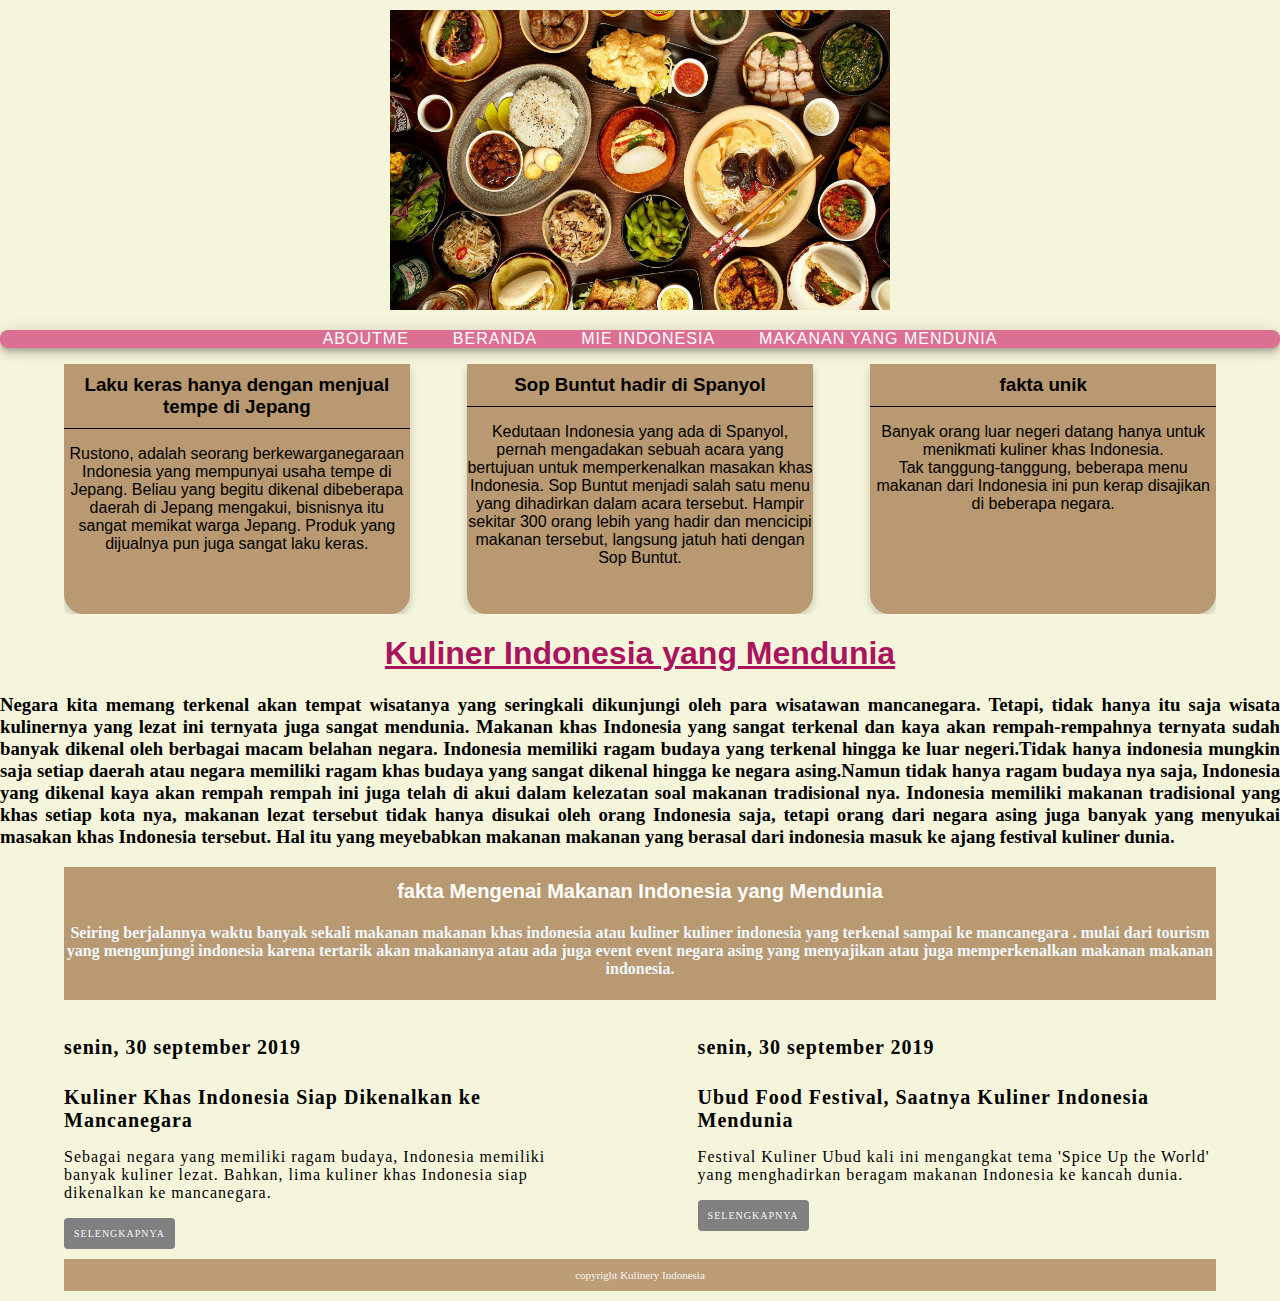
==== index.html @ 51ffa84a "Add files via upload" ====
<!DOCTYPE html>
<html lang="en">
    <head>
        <meta charset="UTF-8">
        <meta name="viewport" content="width=device-width, initial-scale=1.0">
        <meta http-equiv="X-UA-Compatible" content="ie=edge">
        <title>kuliner indonesia mendunia </title>
        <!--menggunakan dokumen style-begin-->
        <link rel="stylesheet" href="style/main.css"> 
        <!-- menggunakan dokumen style-end-->
    </head>
    <body>

        <!-- header - BEGIN -->
        <!-- logo - begin -->
        <div class="container logo">
        <img src="image/makanan-khas.jpg" title="kuliner indonesia" alt="kuliner indonesia" height="300" width="500">
        </div>
       
        <!-- HEADER - END -->
        <!-- logo - end -->

       
        <!-- menu link - begin -->
        <ul class="menu-header">
            <li><a href="aboutme.html">aboutme</a></li>
            <li><a href="index.html">beranda</a></li>
            <li><a href="mie indonesia.html">mie indonesia</a></li>
            <li><a href="masakan.html">makanan yang mendunia</a></li>
        </ul>
        
         <!-- menu link - END -->

        

         <!-- MAIN content - begin-->
        
        <div class="container cardflex">
                <div class="cardhome">
                    <div class="cardhead">
                       <h3>Laku keras hanya dengan menjual tempe di Jepang</h3> 
                    </div>
                    <div class="cardbody">
                        <p>Rustono, adalah seorang berkewarganegaraan Indonesia yang mempunyai usaha tempe di Jepang. 
                        Beliau yang begitu dikenal dibeberapa daerah di Jepang mengakui, bisnisnya itu sangat memikat warga Jepang. Produk yang dijualnya pun juga sangat laku keras.</p>
                    </div>
                </div>
            
                <div class="cardhome">
                    <div class="cardhead">
                        <h3>Sop Buntut hadir di Spanyol</h3> 
                    </div>
                    <div class="cardbody">
                        <p>Kedutaan Indonesia yang ada di Spanyol, pernah mengadakan sebuah acara yang bertujuan untuk memperkenalkan masakan khas Indonesia.
                        Sop Buntut menjadi salah satu menu yang dihadirkan dalam acara tersebut. Hampir sekitar 300 orang lebih yang hadir dan mencicipi makanan tersebut, langsung jatuh hati dengan Sop Buntut.</p>
                    </div>
                </div>
    
                <div class="cardhome">
                    <div class="cardhead">
                        <h3>fakta unik  </h3> 
                    </div>
                    <div class="cardbody">
                        <p>Banyak orang luar negeri datang hanya untuk menikmati kuliner khas Indonesia.
                        <br>
                        Tak tanggung-tanggung, beberapa menu makanan dari Indonesia ini pun kerap disajikan di beberapa negara.</p>
                    </div>
                </div>
            </div>
        
            <!-- main content - end -->



         <!-- main - begin -->
        
         <!-- header - BEGIN --> 

        <h1>
          Kuliner Indonesia yang Mendunia
        </h1>
        <h3>
            Negara kita memang terkenal akan tempat wisatanya yang seringkali dikunjungi oleh para wisatawan mancanegara. Tetapi, tidak hanya itu saja wisata kulinernya 
            yang lezat ini ternyata juga sangat mendunia. Makanan khas Indonesia yang sangat terkenal dan kaya akan rempah-rempahnya ternyata sudah banyak dikenal oleh berbagai macam belahan negara.
            Indonesia memiliki ragam budaya yang terkenal hingga ke luar negeri.Tidak hanya indonesia mungkin saja setiap daerah atau negara memiliki ragam khas budaya yang sangat 
            dikenal hingga ke negara asing.Namun tidak hanya ragam budaya nya saja, Indonesia yang dikenal kaya akan rempah rempah ini juga telah di akui dalam kelezatan soal makanan tradisional nya.
            Indonesia memiliki makanan tradisional yang khas setiap kota nya, makanan lezat tersebut tidak hanya disukai oleh orang Indonesia saja, tetapi orang dari negara asing juga 
            banyak yang menyukai masakan khas Indonesia tersebut. Hal itu yang meyebabkan makanan makanan yang berasal dari indonesia masuk ke ajang festival kuliner dunia.
        </h3>
        <!-- main - end -->

        <!--news  - begin-->
        <div class="container section">
            <h1>fakta Mengenai Makanan Indonesia yang Mendunia</h1>
            <h4>
                Seiring berjalannya waktu banyak sekali makanan makanan khas indonesia atau kuliner kuliner indonesia yang terkenal sampai ke mancanegara . mulai dari tourism yang mengunjungi indonesia karena tertarik akan makananya atau ada juga 
                event event negara asing yang menyajikan atau juga memperkenalkan makanan makanan indonesia.

            </h4>
        </div>
        <div class="container cardflex">
            <div class="news-item">
                <h4>senin, 30 september 2019</h4>
                <h2 >Kuliner Khas Indonesia Siap Dikenalkan ke Mancanegara</h2>
                <p>
                Sebagai negara yang memiliki ragam budaya, Indonesia memiliki banyak kuliner lezat. Bahkan, lima kuliner khas Indonesia siap dikenalkan ke mancanegara.
                </p>
                <a href="#">selengkapnya</a>
            </div>

            <div class="news-item">
                <h4>senin, 30 september 2019</h4>
                <h2> Ubud Food Festival, Saatnya Kuliner Indonesia Mendunia
                </h2>
                <p>
                Festival Kuliner Ubud kali ini mengangkat tema 'Spice Up the World' yang menghadirkan beragam makanan Indonesia ke kancah dunia.
                </p>
                <a href="#">selengkapnya</a>
            </div>

            
        </div>

        <!--footer-begin -->
        
        <div class="container footer">
            copyright Kulinery Indonesia 
        </div>
        <!--footer-end-->
           
              

    </body>
</html>
---- style/main.css ----
/* style untuk selectror - body */ 
body {
    background-color:beige;
    margin: 0px;
}

/* style untuk heading - begin */
h1{
   color: rgb(170, 19, 94); 
   font-family: 'Franklin Gothic Medium', 'Arial Narrow', Arial, sans-serif;
   text-decoration: underline;
   text-align: center;
}
h3{
    font-family:Cambria, Cochin, Georgia, Times, 'Times New Roman', serif;
    text-align: justify;
}
/*style untuk heading - END */

/*style untuk link - BEGIN */
a:link {
    color: aqua;
}
a:hover {
    color: aquamarine;
}
a:visited  {
    color: royalblue;
}
/*style untuk link - end */

/*style berbentuk class - begind */
.container {
    background-color:none;
    margin:10px auto;
    overflow: auto;
    width: 90%;
}
.logo {
    text-align:center;
}

/*menu header- begin */
.menu-header {
    background-color: palevioletred;
    text-align: center;
    border-radius: 8px;
    box-shadow:
        0 3px 5px -1px rgba(0, 0, 0, 0.2),
        0 6px 10px 0    rgba(0, 0, 0, 0.14),
        0 1px 18px 0   rgba(0, 0, 0, 0.12);
        
}
.menu-header li{
    display: inline-block;
}
.menu-header a{
    font-family: 'Lucida Sans', 'Lucida Sans Regular', 'Lucida Grande', 'Lucida Sans Unicode', Geneva, Verdana, sans-serif;
    text-transform: uppercase;
    color: white;
    text-decoration:none;
    padding: 10px 20px;
    letter-spacing: 1px;
}
.menu-header a:hover{
    color: yellow;
}

.logo{
    text-align: center;
}
.jumbotron{
    background-color:pink;
    border: solid 1px whitesmoke;
    border-radius: 8px; 
    height: 300px;
}
.jumbotron h1{
    margin: 20px 40px;
    font-size: 24px;
    color: bisque;
}
.jumbotron h3{
    margin: 20px 40px;
    font-size: 24px;
    color: gold;
}
.footer{
    font-family: Cambria, Cochin, Georgia, Times, 'Times New Roman', serif;
    color:whitesmoke;
    background-color:rgb(189, 157, 117);
    padding: 10px 0px;
    font-size: 11px;
    text-align: center;
}
/*style berbentuk class-end*/

/*menu header-end*/

/*card home - begin*/
.cardhome{
    background-color: rgb(184, 153, 113);
    width: 30%;
    height: 250px;
    border-radius: 0px 0px 20px 20px;
    box-shadow: 0 4px 8px 0 rgba(0, 0, 0, 0.2) ;
    display: inline-block;
}
.cardhead{
    border-bottom: solid 1px black;
    padding: 10px 0px;
    text-align: center;
}
.cardhead h3{
    margin: 0px;
    text-align: center;
    font-family: 'Lucida Sans', 'Lucida Sans Regular', 'Lucida Grande', 'Lucida Sans Unicode', Geneva, Verdana, sans-serif;
    
}
.cardbody{
    padding: 0px;
    text-align: center;

}
.cardbody p {
    font-family: 'Lucida Sans', 'Lucida Sans Regular', 'Lucida Grande', 'Lucida Sans Unicode', Geneva, Verdana, sans-serif;
    font-size: 16px;
}
.cardflex{
    display: flex;
    justify-content: space-between;

}

/*card home - end*/

/*news - begin */
.news-item{
    background-color:none;
    width: 45%;
    display: inline-block;
}
.news-item h4{
    font-family: Cambria, Cochin, Georgia, Times, 'Times New Roman', serif;
    font-size: 20px;
    letter-spacing: 1px;
}
.news-item h2{
    font-family: Cambria, Cochin, Georgia, Times, 'Times New Roman', serif;
    font-size: 20px;
    letter-spacing: 1px;
}
.news-item p{
    font-family: Cambria, Cochin, Georgia, Times, 'Times New Roman', serif;
    letter-spacing: 1px;
}
.news-item a{
    display: inline-block;
    background-color: gray;
    color: aliceblue;
    padding: 10px 10px;
    border-radius: 4px;
    font-size: 10px;
    text-transform: uppercase;
    letter-spacing: 1px;
    text-decoration: none;

}
/*news - end */

.section{
    background-color: rgb(184, 153, 113);
}
.section h1{
    color:white;
    font-family:'Lucida Sans', 'Lucida Sans Regular', 'Lucida Grande', 'Lucida Sans Unicode', Geneva, Verdana, sans-serif; 
    text-decoration: none;
    font-size: 20px;
}
.section h4{
    text-align: center;
    color: aliceblue;
}
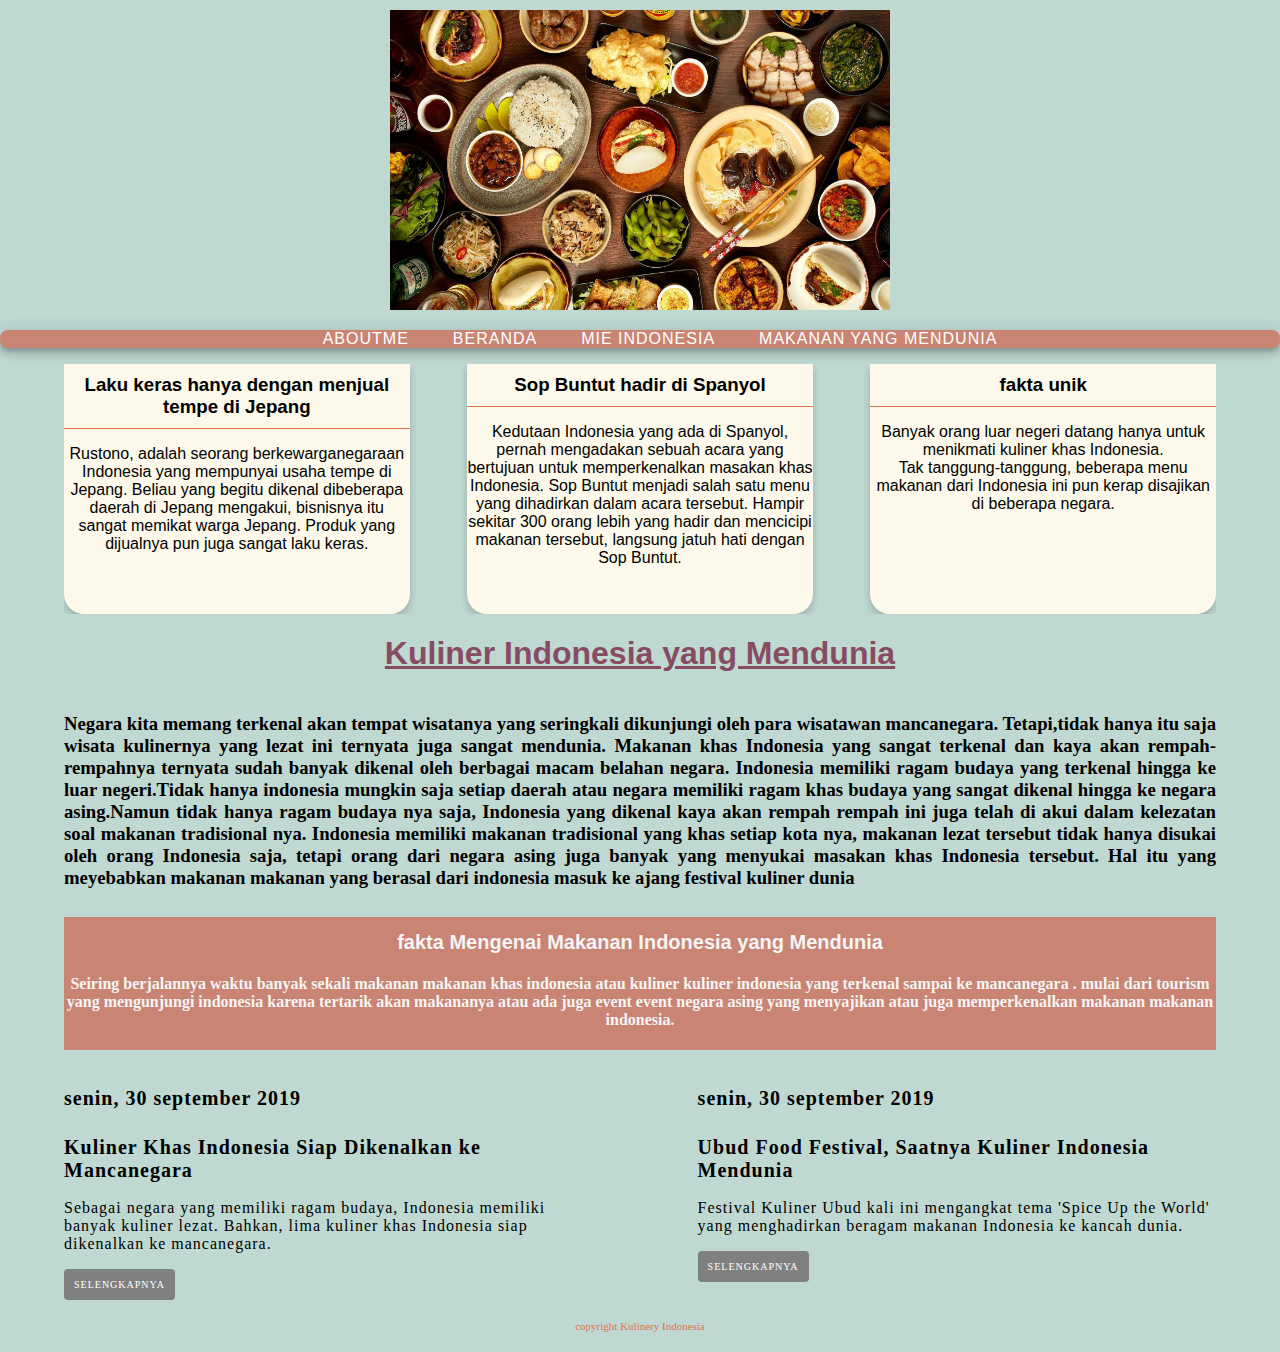
==== commit 475c5970: "Add files via upload" ====
--- a/index.html
+++ b/index.html
@@ -79,14 +79,19 @@
         <h1>
           Kuliner Indonesia yang Mendunia
         </h1>
-        <h3>
-            Negara kita memang terkenal akan tempat wisatanya yang seringkali dikunjungi oleh para wisatawan mancanegara. Tetapi, tidak hanya itu saja wisata kulinernya 
-            yang lezat ini ternyata juga sangat mendunia. Makanan khas Indonesia yang sangat terkenal dan kaya akan rempah-rempahnya ternyata sudah banyak dikenal oleh berbagai macam belahan negara.
-            Indonesia memiliki ragam budaya yang terkenal hingga ke luar negeri.Tidak hanya indonesia mungkin saja setiap daerah atau negara memiliki ragam khas budaya yang sangat 
-            dikenal hingga ke negara asing.Namun tidak hanya ragam budaya nya saja, Indonesia yang dikenal kaya akan rempah rempah ini juga telah di akui dalam kelezatan soal makanan tradisional nya.
-            Indonesia memiliki makanan tradisional yang khas setiap kota nya, makanan lezat tersebut tidak hanya disukai oleh orang Indonesia saja, tetapi orang dari negara asing juga 
-            banyak yang menyukai masakan khas Indonesia tersebut. Hal itu yang meyebabkan makanan makanan yang berasal dari indonesia masuk ke ajang festival kuliner dunia.
-        </h3>
+        <!--content -begin-->
+        <div class="container content">
+            <h3> 
+                    Negara kita memang terkenal akan tempat wisatanya yang seringkali dikunjungi oleh para wisatawan mancanegara. Tetapi,tidak hanya itu saja wisata kulinernya 
+                    yang lezat ini ternyata juga sangat mendunia. Makanan khas Indonesia yang sangat terkenal dan kaya akan rempah-rempahnya ternyata sudah banyak dikenal oleh berbagai macam belahan negara.
+                    Indonesia memiliki ragam budaya yang terkenal hingga ke luar negeri.Tidak hanya indonesia mungkin saja setiap daerah atau negara memiliki ragam khas budaya yang sangat 
+                    dikenal hingga ke negara asing.Namun tidak hanya ragam budaya nya saja, Indonesia yang dikenal kaya akan rempah rempah ini juga telah di akui dalam kelezatan soal makanan tradisional nya.
+                    Indonesia memiliki makanan tradisional yang khas setiap kota nya, makanan lezat tersebut tidak hanya disukai oleh orang Indonesia saja, tetapi orang dari negara asing juga 
+                    banyak yang menyukai masakan khas Indonesia tersebut. Hal itu yang meyebabkan makanan makanan yang berasal dari indonesia masuk ke ajang festival kuliner dunia  
+            </h3>
+        </div>
+        <!--content-end-->
+        
         <!-- main - end -->
 
         <!--news  - begin-->
--- a/style/main.css
+++ b/style/main.css
@@ -1,12 +1,12 @@
 /* style untuk selectror - body */ 
 body {
-    background-color:beige;
+    background-color:#BFD8D2;
     margin: 0px;
 }
 
 /* style untuk heading - begin */
 h1{
-   color: rgb(170, 19, 94); 
+   color: #874C62;
    font-family: 'Franklin Gothic Medium', 'Arial Narrow', Arial, sans-serif;
    text-decoration: underline;
    text-align: center;
@@ -25,7 +25,7 @@
     color: aquamarine;
 }
 a:visited  {
-    color: royalblue;
+    color: white;
 }
 /*style untuk link - end */
 
@@ -42,7 +42,7 @@
 
 /*menu header- begin */
 .menu-header {
-    background-color: palevioletred;
+    background-color:#C98474;
     text-align: center;
     border-radius: 8px;
     box-shadow:
@@ -57,20 +57,20 @@
 .menu-header a{
     font-family: 'Lucida Sans', 'Lucida Sans Regular', 'Lucida Grande', 'Lucida Sans Unicode', Geneva, Verdana, sans-serif;
     text-transform: uppercase;
-    color: white;
+    color:white;
     text-decoration:none;
     padding: 10px 20px;
     letter-spacing: 1px;
 }
 .menu-header a:hover{
-    color: yellow;
+    color: #874C62;
 }
 
 .logo{
     text-align: center;
 }
 .jumbotron{
-    background-color:pink;
+    background-color:#FEDCD2;
     border: solid 1px whitesmoke;
     border-radius: 8px; 
     height: 300px;
@@ -87,8 +87,8 @@
 }
 .footer{
     font-family: Cambria, Cochin, Georgia, Times, 'Times New Roman', serif;
-    color:whitesmoke;
-    background-color:rgb(189, 157, 117);
+    color:#DF744A;
+    background-color:none;
     padding: 10px 0px;
     font-size: 11px;
     text-align: center;
@@ -99,7 +99,8 @@
 
 /*card home - begin*/
 .cardhome{
-    background-color: rgb(184, 153, 113);
+    background-color: #fcf9ea;
+    color: black;
     width: 30%;
     height: 250px;
     border-radius: 0px 0px 20px 20px;
@@ -107,7 +108,7 @@
     display: inline-block;
 }
 .cardhead{
-    border-bottom: solid 1px black;
+    border-bottom: solid 1px #DF744A;
     padding: 10px 0px;
     text-align: center;
 }
@@ -156,8 +157,8 @@
 }
 .news-item a{
     display: inline-block;
-    background-color: gray;
-    color: aliceblue;
+    background-color: grey;;
+    color: white;
     padding: 10px 10px;
     border-radius: 4px;
     font-size: 10px;
@@ -169,15 +170,29 @@
 /*news - end */
 
 .section{
-    background-color: rgb(184, 153, 113);
+    background-color:#C98474;
 }
 .section h1{
-    color:white;
+    color:whitesmoke;
     font-family:'Lucida Sans', 'Lucida Sans Regular', 'Lucida Grande', 'Lucida Sans Unicode', Geneva, Verdana, sans-serif; 
     text-decoration: none;
     font-size: 20px;
 }
 .section h4{
     text-align: center;
-    color: aliceblue;
-}+    color:whitesmoke;
+}
+/*content-begin*/
+.content{
+    margin: 10px,20px;
+}
+content h3{
+    background-color: none;
+    margin: 10px;
+    text-align: justify;
+    font-size: 20cm;
+}
+content p{
+    margin: 10px;
+}
+/*content - end*/
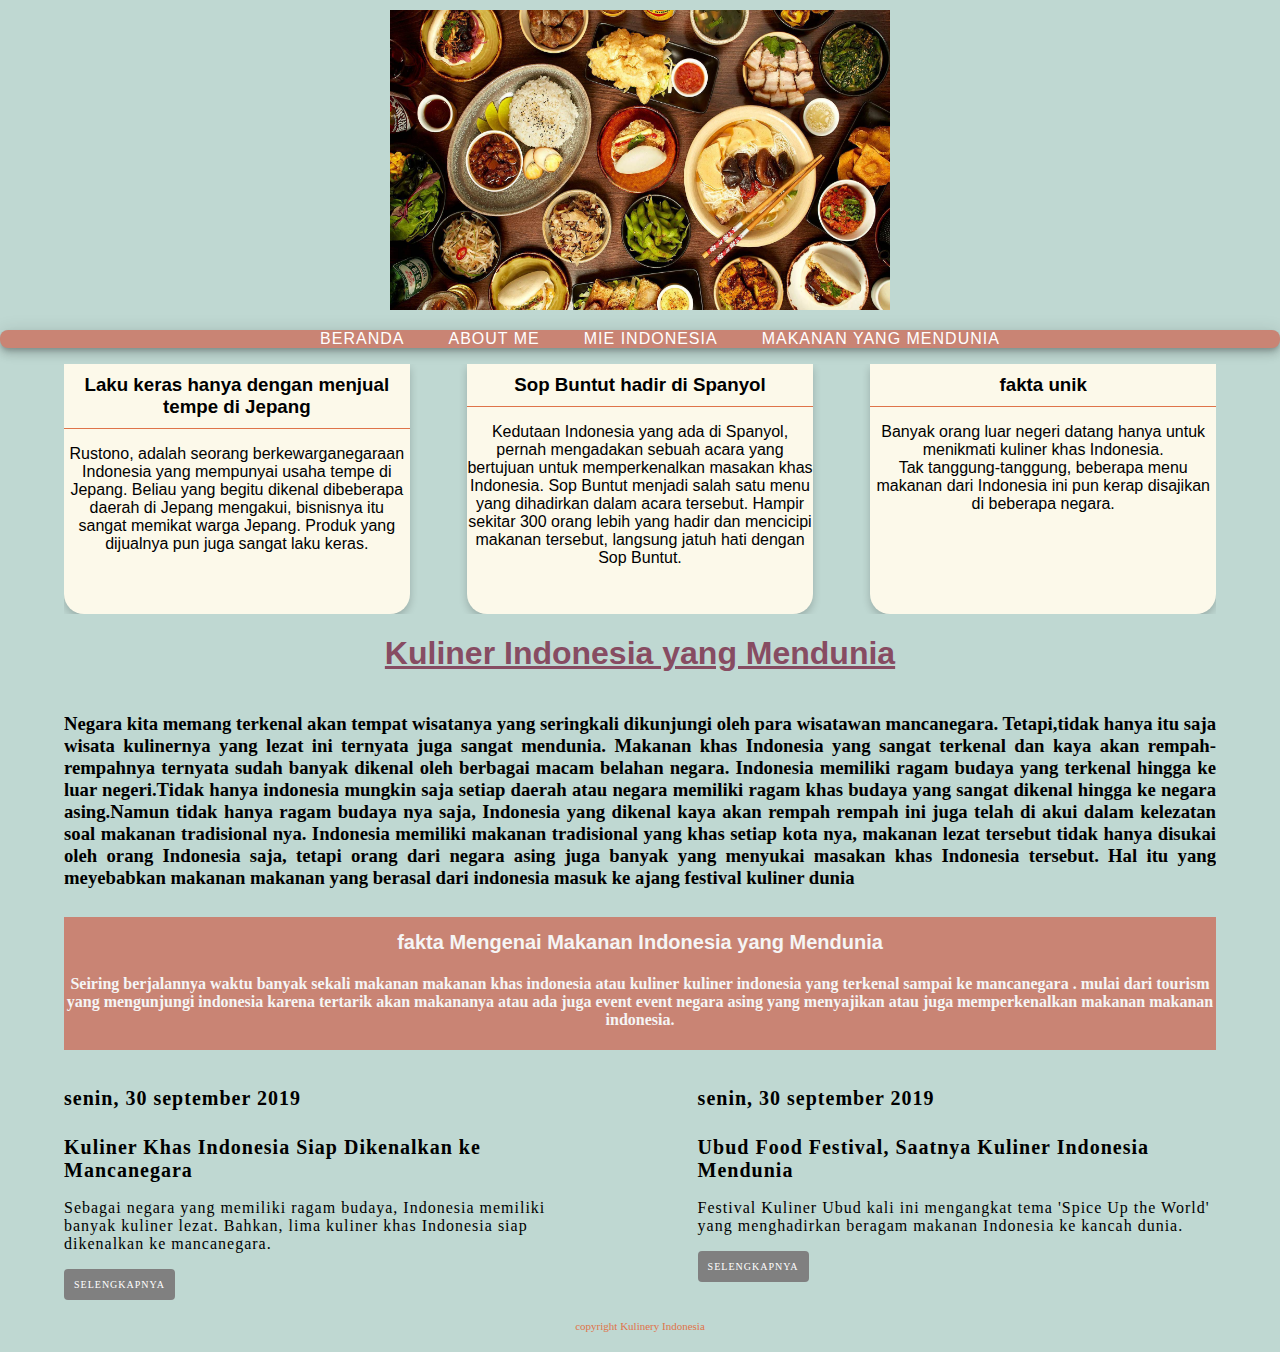
==== commit ae6e35ef: "Add files via upload" ====
--- a/index.html
+++ b/index.html
@@ -5,6 +5,7 @@
         <meta name="viewport" content="width=device-width, initial-scale=1.0">
         <meta http-equiv="X-UA-Compatible" content="ie=edge">
         <title>kuliner indonesia mendunia </title>
+        <meta names="description" content="kuliner indonesia yang mendunia">
         <!--menggunakan dokumen style-begin-->
         <link rel="stylesheet" href="style/main.css"> 
         <!-- menggunakan dokumen style-end-->
@@ -23,8 +24,8 @@
        
         <!-- menu link - begin -->
         <ul class="menu-header">
-            <li><a href="aboutme.html">aboutme</a></li>
             <li><a href="index.html">beranda</a></li>
+            <li><a href="aboutme.html">about me</a></li>
             <li><a href="mie indonesia.html">mie indonesia</a></li>
             <li><a href="masakan.html">makanan yang mendunia</a></li>
         </ul>
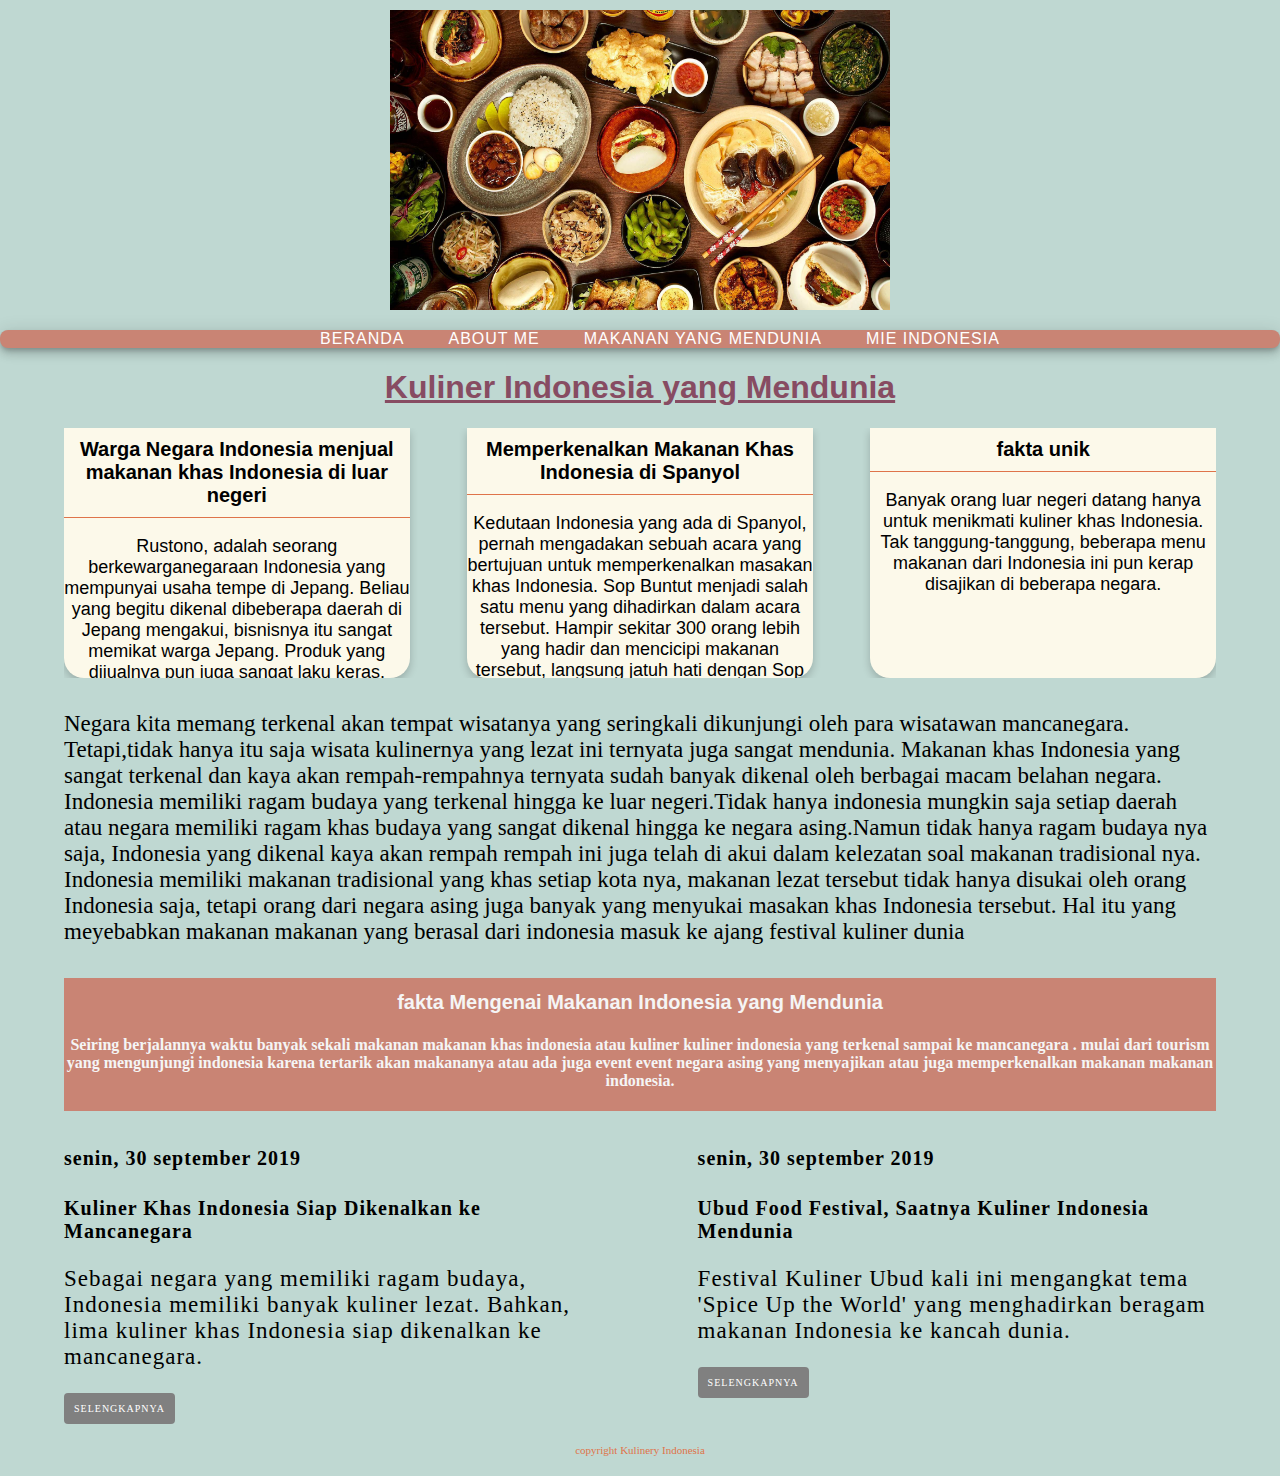
==== commit 4309dd53: "Add files via upload" ====
--- a/index.html
+++ b/index.html
@@ -26,20 +26,22 @@
         <ul class="menu-header">
             <li><a href="index.html">beranda</a></li>
             <li><a href="aboutme.html">about me</a></li>
+            <li><a href="masakan.html">makanan yang mendunia</a></li>
             <li><a href="mie indonesia.html">mie indonesia</a></li>
-            <li><a href="masakan.html">makanan yang mendunia</a></li>
         </ul>
         
          <!-- menu link - END -->
 
-        
+         <h1>
+                Kuliner Indonesia yang Mendunia
+        </h1>
 
          <!-- MAIN content - begin-->
         
         <div class="container cardflex">
                 <div class="cardhome">
                     <div class="cardhead">
-                       <h3>Laku keras hanya dengan menjual tempe di Jepang</h3> 
+                       <h3>Warga Negara Indonesia menjual makanan khas Indonesia di luar negeri</h3> 
                     </div>
                     <div class="cardbody">
                         <p>Rustono, adalah seorang berkewarganegaraan Indonesia yang mempunyai usaha tempe di Jepang. 
@@ -49,7 +51,7 @@
             
                 <div class="cardhome">
                     <div class="cardhead">
-                        <h3>Sop Buntut hadir di Spanyol</h3> 
+                        <h3>Memperkenalkan Makanan Khas Indonesia di Spanyol</h3> 
                     </div>
                     <div class="cardbody">
                         <p>Kedutaan Indonesia yang ada di Spanyol, pernah mengadakan sebuah acara yang bertujuan untuk memperkenalkan masakan khas Indonesia.
@@ -77,19 +79,17 @@
         
          <!-- header - BEGIN --> 
 
-        <h1>
-          Kuliner Indonesia yang Mendunia
-        </h1>
+        
         <!--content -begin-->
         <div class="container content">
-            <h3> 
+            <p>
                     Negara kita memang terkenal akan tempat wisatanya yang seringkali dikunjungi oleh para wisatawan mancanegara. Tetapi,tidak hanya itu saja wisata kulinernya 
                     yang lezat ini ternyata juga sangat mendunia. Makanan khas Indonesia yang sangat terkenal dan kaya akan rempah-rempahnya ternyata sudah banyak dikenal oleh berbagai macam belahan negara.
                     Indonesia memiliki ragam budaya yang terkenal hingga ke luar negeri.Tidak hanya indonesia mungkin saja setiap daerah atau negara memiliki ragam khas budaya yang sangat 
                     dikenal hingga ke negara asing.Namun tidak hanya ragam budaya nya saja, Indonesia yang dikenal kaya akan rempah rempah ini juga telah di akui dalam kelezatan soal makanan tradisional nya.
                     Indonesia memiliki makanan tradisional yang khas setiap kota nya, makanan lezat tersebut tidak hanya disukai oleh orang Indonesia saja, tetapi orang dari negara asing juga 
                     banyak yang menyukai masakan khas Indonesia tersebut. Hal itu yang meyebabkan makanan makanan yang berasal dari indonesia masuk ke ajang festival kuliner dunia  
-            </h3>
+            </p>
         </div>
         <!--content-end-->
         
--- a/style/main.css
+++ b/style/main.css
@@ -12,8 +12,13 @@
    text-align: center;
 }
 h3{
-    font-family:Cambria, Cochin, Georgia, Times, 'Times New Roman', serif;
+    font-family:Arial, Helvetica, sans-serif;
     text-align: justify;
+    font-size: 20px;
+    
+}
+p{
+    font-size: 23px;
 }
 /*style untuk heading - END */
 
@@ -125,7 +130,7 @@
 }
 .cardbody p {
     font-family: 'Lucida Sans', 'Lucida Sans Regular', 'Lucida Grande', 'Lucida Sans Unicode', Geneva, Verdana, sans-serif;
-    font-size: 16px;
+    font-size: 18px;
 }
 .cardflex{
     display: flex;
@@ -190,7 +195,7 @@
     background-color: none;
     margin: 10px;
     text-align: justify;
-    font-size: 20cm;
+    font-size: 30cm;
 }
 content p{
     margin: 10px;
